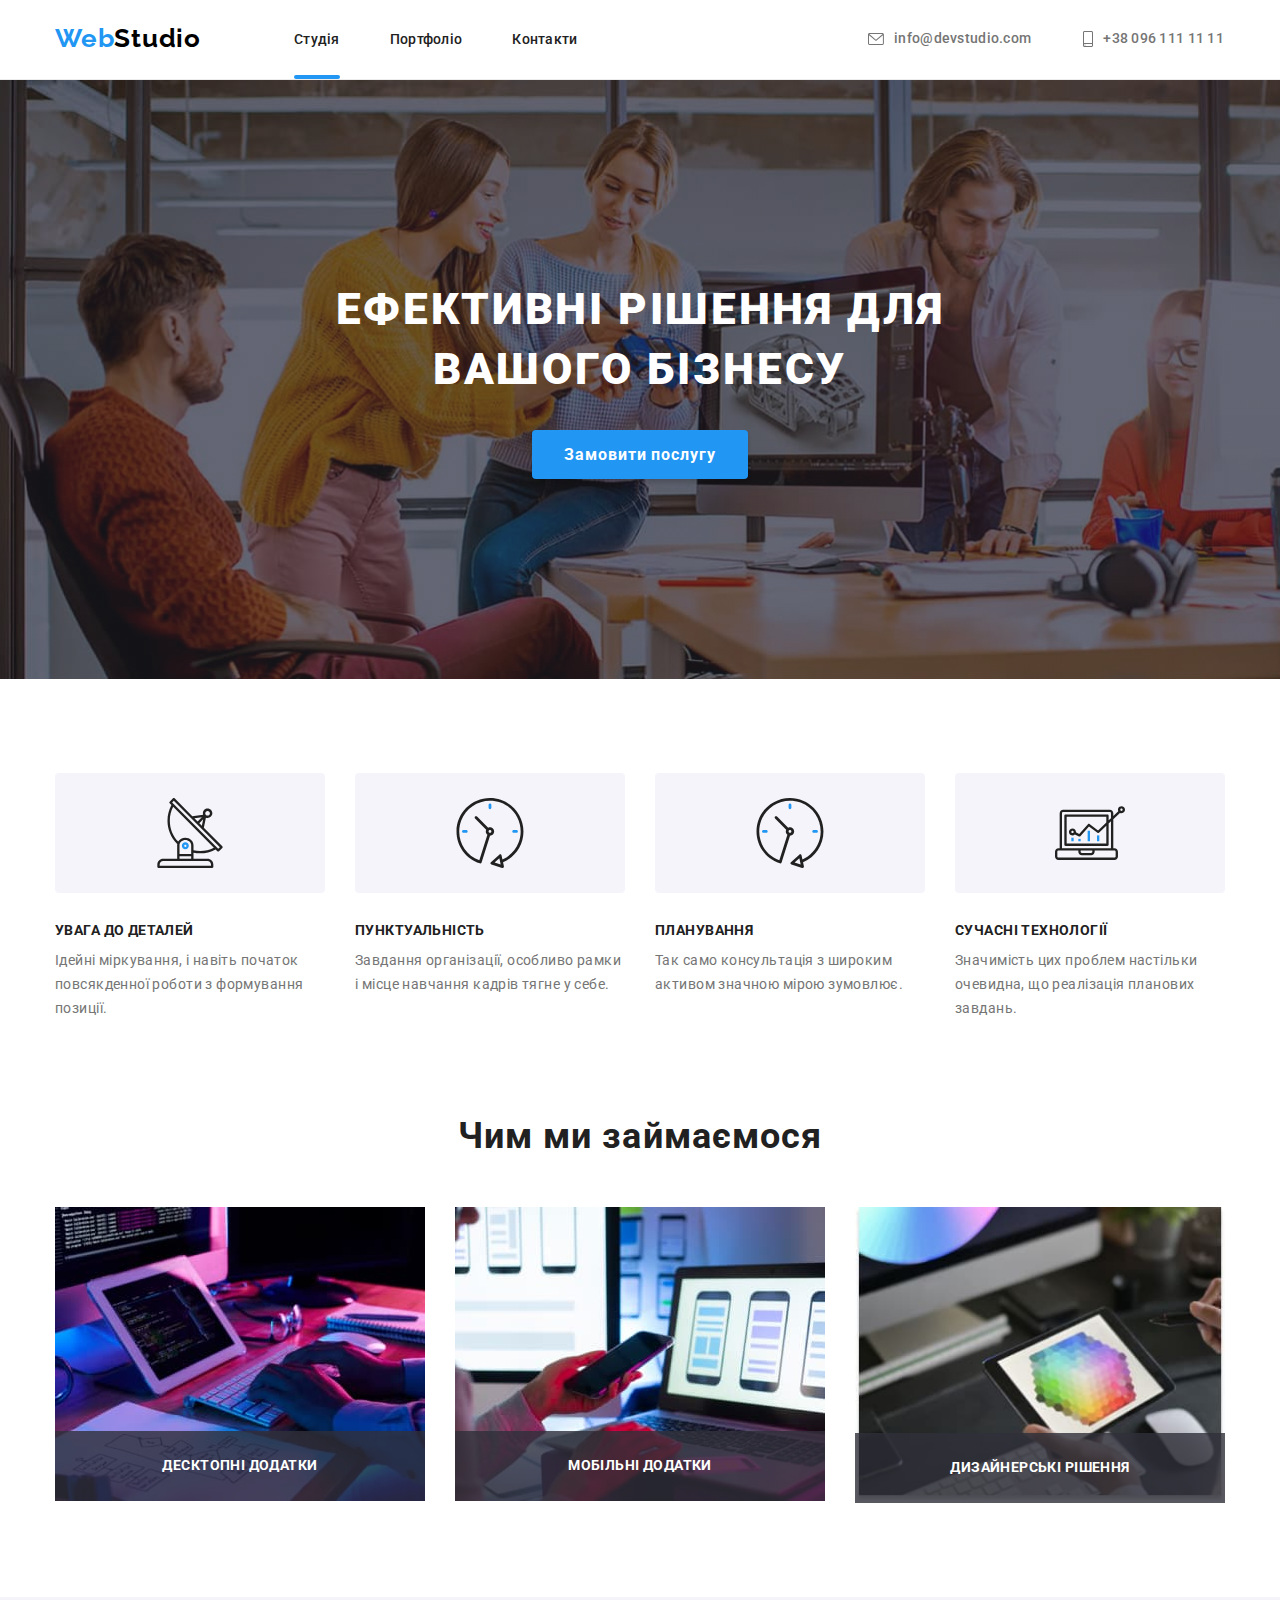
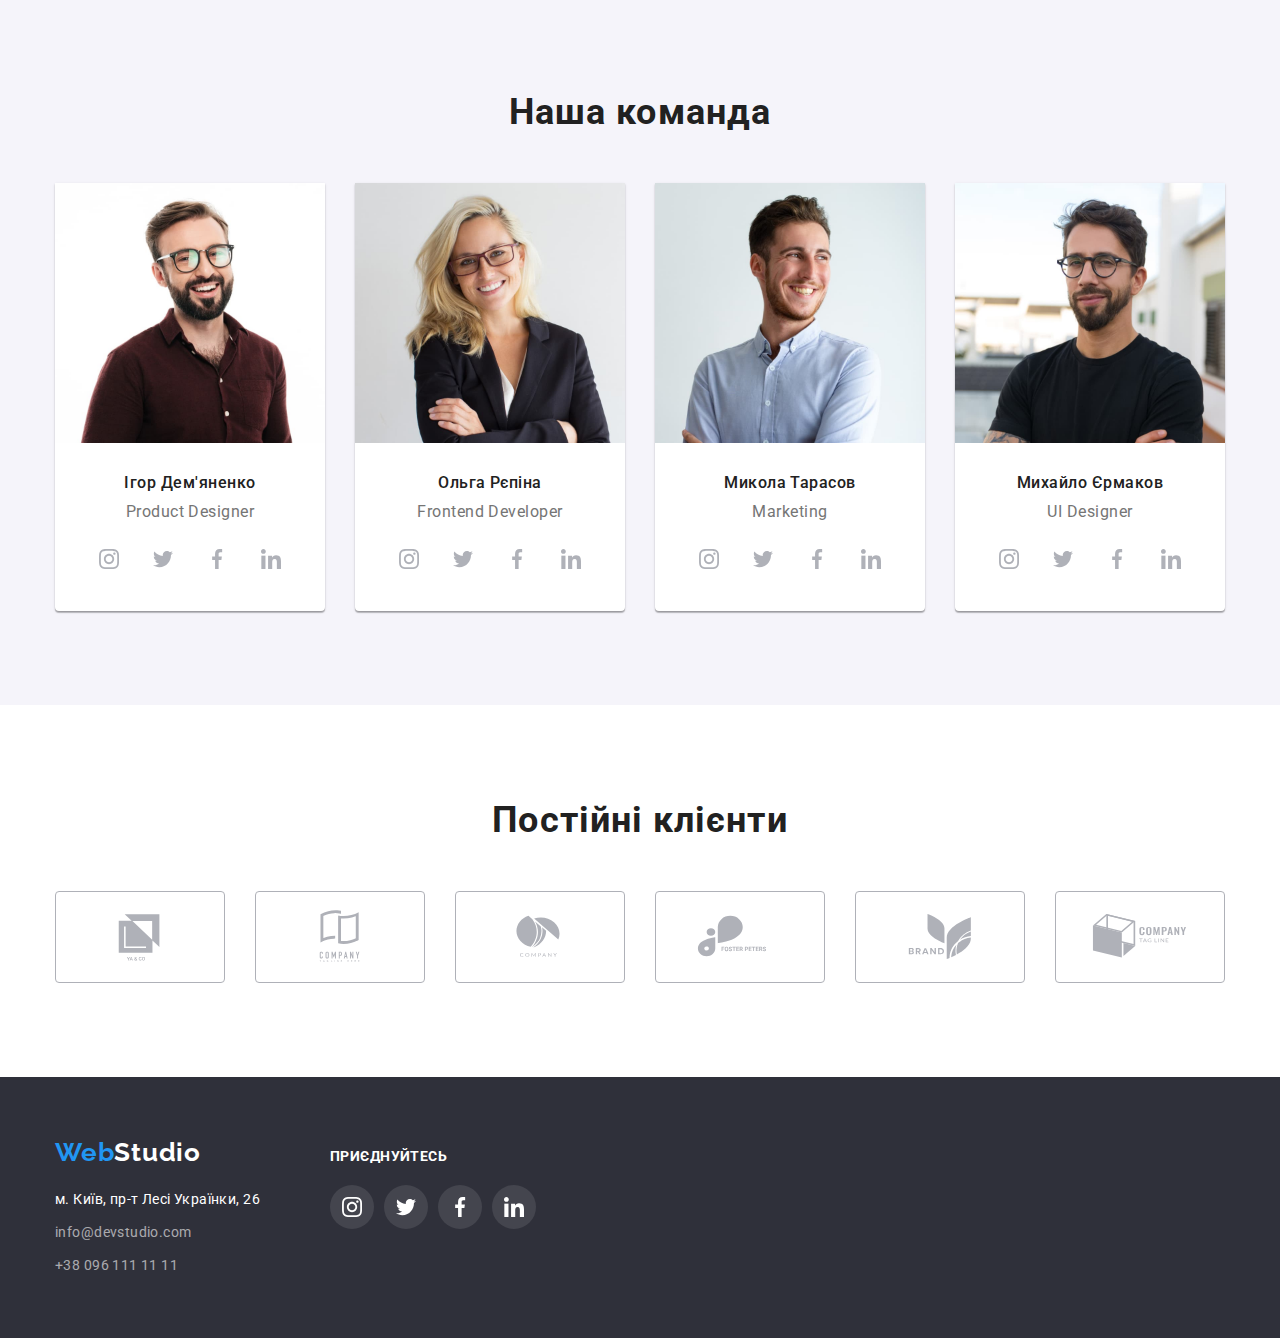
==== index.html @ deec121f "hw-5" ====
<!DOCTYPE html>
<html lang="uk">
<head>
    <meta charset="UTF-8">
    <meta http-equiv="X-UA-Compatible" content="IE=edge">
    <meta name="viewport" content="width=device-width, initial-scale=1.0">
    <title>Студія</title> 
    <link rel="preconnect" href="https://fonts.googleapis.com">
    <link rel="preconnect" href="https://fonts.gstatic.com" crossorigin>
    <link href="https://fonts.googleapis.com/css2?family=Raleway:wght@700&family=Roboto:wght@400;500;700;900&display=swap"
        rel="stylesheet">
    <link rel="stylesheet" href="https://cdn.jsdelivr.net/npm/modern-normalize@1.1.0/modern-normalize.min.css">
    <link rel="stylesheet" href="./css/styles.css">

</head>
<body>
    <header class="main-header">
        <div class="container navigation">
            <nav class="nav">           
                <a class="logo-text link" href="./index.html"><span class="logo-text-span">Web</span>Studio</a>
                <ul class="list menu-list1">
                    <li><a class="link menu-link current" href="./index.html">Студія</a></li>
                    <li><a class="link menu-link" href="./portfolio.html">Портфоліо</a></li>
                    <li><a class="link menu-link" href="#contacts">Контакти</a></li>
                </ul>
            </nav>

            <ul class="list menu-list2">
                <li class="header-address">
                    <a class="link link-header" href="mailto:info@devstudio.com" target="_blank">
                    <svg aria-label="іконка пошти" class="icon-mail">
                        <use href="./images/svg-sprite/sprite-icon.svg#icon-mail"></use>
                    </svg>
                    info@devstudio.com
                    </a>
                </li>
                <li class="header-address">
                    <a class="link link-header" href="tel:+380961111111" target="_blank">
                    <svg aria-label="іконка телефону" class="icon-telef ">
                        <use href="./images/svg-sprite/sprite-icon.svg#icon-telef"></use>
                    </svg>
                    +38 096 111 11 11
                </a>
            </li>
            </ul>
               
        </div>
    </header>

    <main>

        <section class="background-section">
            <div class="container">
                <h1 class="text-header">
                    Ефективні рішення для вашого бізнесу
                </h1>
                <button class="btn-studio" type="button" data-modal-open>Замовити послугу</button>
            </div>
        </section>

        <section class="section">
            <div class="container">
                <h2 class="visually-hidden">Наші особливоті</h2>
                <ul class="list peculiarities">
                    <li class="item">
                        <div class="item-icon">
                            <svg class="antenna-icon">
                                <use href="./images/svg-sprite/sprite-icon.svg#icon-antenna"></use>
                            </svg>
                        </div>
                        <h3 class="text-headline">УВАГА ДО ДЕТАЛЕЙ</h3>
                        <p class="text-description">Ідейні міркування, і навіть початок повсякденної роботи з формування позиції.</p>
                    </li>

                    <li class="item">
                        <div class="item-icon">
                            <svg class="antenna-icon">
                                <use href="./images/svg-sprite/sprite-icon.svg#icon-clock"></use>
                            </svg>
                        </div>
                        <h3 class="text-headline">ПУНКТУАЛЬНІСТЬ</h3>
                        <p class="text-description">Завдання організації, особливо рамки і місце навчання кадрів тягне у себе.</p>
                    </li>

                    <li class="item">   
                        <div class="item-icon">
                            <svg class="antenna-icon">
                                <use href="./images/svg-sprite/sprite-icon.svg#icon-clock"></use>
                            </svg>
                        </div>
                        <h3 class="text-headline">ПЛАНУВАННЯ</h3>
                        <p class="text-description">Так само консультація з широким активом значною мірою зумовлює.</p>
                    </li>

                    <li class="item">
                        <div class="item-icon">
                            <svg class="antenna-icon">
                                <use href="./images/svg-sprite/sprite-icon.svg#icon-diagram"></use>
                            </svg>
                        </div>
                        <h3 class="text-headline">СУЧАСНІ ТЕХНОЛОГІЇ</h3>
                        <p class="text-description">Значимість цих проблем настільки очевидна, що реалізація планових завдань.</p>
                    </li>
                </ul>
            </div>
        </section>

        <section class="section section-3">
            <div class="container">
                <h2 class="text-h">Чим ми займаємося</h2>
                <ul class="list container-list"> 
                    <li>
                        <div class="product-content">
                            <img class="img-what-does" src="./images/img-1.jpg" alt="процес програмування" width="370">
                           
                            <div class="product-box">
                                <p class="product-text">Десктопні додатки</p> 
                            </div>
                        </div>
                    </li>

                    <li>
                        <div class="product-content">
                            <img class="img-what-does" src="./images/img-2.jpg" alt="ноутбук та телефон" width="370">
                            
                            <div class="product-box">
                                <p class="product-text">Мобільні додатки</p> 
                            </div>      
                        </div>
                    </li>

                    <li>
                        <div class="product-content">
                            <img class="img-what-does" src="./images/img-3.jpg" alt="планшет" width="370">
                            
                            <div class="product-box">
                                <p class="product-text">Дизайнерські рішення</p>
                            </div>    
                        </div>
                    </li>
                </ul>
            </div>
        </section>

        <section class="section studio-section">
            <div class="container">
                <h2 class="text-h">Наша команда</h2>
                <ul class="list studio-container">
                    <li class="block-content">
                            <img src="./images/section-team/img-s1.jpg" alt="фото Ігора Дем'яненка" width="270">
                            <h3 class="text-team-name">Ігор Дем'яненко</h3>
                            <p  class="text-profession">Product Designer</p>  
                            <ul class="social-list list">
                                <li class="list-item">
                                    <a href="" class="social-link">
                                        <svg aria-label="іконка інстаграму" class="social-list-icon">
                                            <use href="./images/svg-sprite/sprite-icon.svg#icon-instagram"></use>
                                        </svg>
                                    </a>
                                </li>
                                <li class="list-item">
                                    <a href="" class="social-link">
                                        <svg aria-label="іконка твітеру" class="social-list-icon">
                                            <use href="./images/svg-sprite/sprite-icon.svg#icon-twitter"></use>
                                        </svg>
                                    </a>
                                </li>
                                <li class="list-item">
                                    <a href="" class="social-link">
                                        <svg aria-label="іконка фейсбуку" class="social-list-icon">
                                            <use href="./images/svg-sprite/sprite-icon.svg#icon-facebook"></use>
                                        </svg>
                                    </a>
                                </li>
                                <li class="list-item">
                                    <a href="" class="social-link">
                                        <svg aria-label="іконка лінкдедин" class="social-list-icon">
                                            <use href="./images/svg-sprite/sprite-icon.svg#icon-linkedin"></use>
                                        </svg>
                                    </a>
                                </li>
                            </ul>
                    </li>

                    <li class="block-content">
                        <img src="./images/section-team/img-s2.jpg" alt="фото Ольги Рєпіний" width="270">
                        <h3 class="text-team-name">Ольга Рєпіна</h3>
                        <p  class="text-profession">Frontend Developer</p>
                        <ul class="social-list list">
                                <li class="list-item">
                                    <a href="" class="social-link">
                                        <svg aria-label="іконка інстаграму" class="social-list-icon">
                                            <use href="./images/svg-sprite/sprite-icon.svg#icon-instagram"></use>
                                        </svg>
                                    </a>
                                </li>
                                <li class="list-item">
                                    <a href="" class="social-link">
                                        <svg aria-label="іконка твітеру" class="social-list-icon">
                                            <use href="./images/svg-sprite/sprite-icon.svg#icon-twitter"></use>
                                        </svg>
                                    </a>
                                </li>
                                <li class="list-item">
                                    <a href="" class="social-link">
                                        <svg aria-label="іконка фейсбуку" class="social-list-icon">
                                            <use href="./images/svg-sprite/sprite-icon.svg#icon-facebook"></use>
                                        </svg>
                                    </a>
                                </li>
                                <li class="list-item">
                                    <a href="" class="social-link">
                                        <svg aria-label="іконка лінкдедин" class="social-list-icon">
                                            <use href="./images/svg-sprite/sprite-icon.svg#icon-linkedin"></use>
                                        </svg>
                                    </a>
                                </li>
                            </ul>
                    </li>

                    <li class="block-content">
                        <img src="./images/section-team/img-s3.jpg" alt="фото Миколи Тарасова" width="270">
                        <h3 class="text-team-name">Микола Тарасов</h3>
                        <p  class="text-profession">Marketing</p>
                        <ul class="social-list list">
                                <li class="list-item">
                                    <a href="" class="social-link">
                                        <svg aria-label="іконка інстаграму" class="social-list-icon">
                                            <use href="./images/svg-sprite/sprite-icon.svg#icon-instagram"></use>
                                        </svg>
                                    </a>
                                </li>
                                <li class="list-item">
                                    <a href="" class="social-link">
                                        <svg aria-label="іконка твітеру" class="social-list-icon">
                                            <use href="./images/svg-sprite/sprite-icon.svg#icon-twitter"></use>
                                        </svg>
                                    </a>
                                </li>
                                <li class="list-item">
                                    <a href="" class="social-link">
                                        <svg aria-label="іконка фейсбуку" class="social-list-icon">
                                            <use href="./images/svg-sprite/sprite-icon.svg#icon-facebook"></use>
                                        </svg>
                                    </a>
                                </li>
                                <li class="list-item">
                                    <a href="" class="social-link">
                                        <svg aria-label="іконка лінкдедин" class="social-list-icon">
                                            <use href="./images/svg-sprite/sprite-icon.svg#icon-linkedin"></use>
                                        </svg>
                                    </a>
                                </li>
                            </ul>
                    </li>

                    <li class="block-content">
                        <img src="./images/section-team/img-s4.jpg" alt="фото Михайла Єрмакова" width="270">
                        <h3 class="text-team-name">Михайло Єрмаков</h3>
                        <p  class="text-profession">UI Designer</p>
                        <ul class="social-list list">
                                <li class="list-item">
                                    <a href="" class="social-link">
                                        <svg aria-label="іконка інстаграму" class="social-list-icon">
                                            <use href="./images/svg-sprite/sprite-icon.svg#icon-instagram"></use>
                                        </svg>
                                    </a>
                                </li>
                                <li class="list-item">
                                    <a href="" class="social-link">
                                        <svg aria-label="іконка твітеру" class="social-list-icon">
                                            <use href="./images/svg-sprite/sprite-icon.svg#icon-twitter"></use>
                                        </svg>
                                    </a>
                                </li>
                                <li class="list-item">
                                    <a href="" class="social-link">
                                        <svg aria-label="іконка фейсбуку" class="social-list-icon">
                                            <use href="./images/svg-sprite/sprite-icon.svg#icon-facebook"></use>
                                        </svg>
                                    </a>
                                </li>
                                <li class="list-item">
                                    <a href="" class="social-link">
                                        <svg aria-label="іконка лінкдедин" class="social-list-icon">
                                            <use href="./images/svg-sprite/sprite-icon.svg#icon-linkedin"></use>
                                        </svg>
                                    </a>
                                </li>
                            </ul>
                    </li>
                </ul>
            </div>
        </section>

        <section class="section studio-section-link">
            <div class="container">
                <h2 class="text-h text-icon">Постійні клієнти</h2>

                <ul class="section-list-item list">
                    <li class="list-l">
                        <a href="" class="link-item-icon">
                            <svg class="section-item">
                                <use href="./images/svg-sprite/sprite-icon.svg#icon-Logo"></use>
                            </svg>
                        </a>
                    </li>
                    <li class="list-l">
                        <a href="" class="link-item-icon">
                            <svg class="section-item">
                                <use href="./images/svg-sprite/sprite-icon.svg#icon-Logo-1"></use>
                            </svg>
                        </a>
                    </li>
                    <li class="list-l">
                        <a href="" class="link-item-icon">
                            <svg class="section-item">
                                <use href="./images/svg-sprite/sprite-icon.svg#icon-Logo-2"></use>
                            </svg>
                        </a>
                    </li>
                    <li class="list-l">
                        <a href="" class="link-item-icon">
                            <svg class="section-item">
                                <use href="./images/svg-sprite/sprite-icon.svg#icon-Logo-3"></use>
                            </svg>
                        </a>
                    </li>
                    <li class="list-l">
                        <a href="" class="link-item-icon">
                            <svg class="section-item">
                                <use href="./images/svg-sprite/sprite-icon.svg#icon-Logo-4"></use>
                            </svg>
                        </a>
                    </li>
                    <li class="list-l">
                        <a href="" class="link-item-icon">
                            <svg class="section-item">
                                <use href="./images/svg-sprite/sprite-icon.svg#icon-Logo-5"></use>
                            </svg>
                        </a>
                    </li>
                </ul>

            </div>
        </section>
    </main>
    
    <footer class="foother">
        <div class="container foother-section">
            <div class="box-address">
                <a class="link logo-text" href="./index.html"><span class="logo-text-span">Web</span><span class="logo-text-span-dark">Studio</span></a>
                <address id="contacts" class="contacts">
                    <ul class="list foother-list">
                        <li><a class="address-text link" href="https://goo.gl/maps/6DqwWdedDpS3PxJS8" 
                                target="_blank" 
                                rel="noopener noreferrer nofollow">
                                м. Київ, пр-т Лесі Українки, 26
                            </a>
                        </li>
                        <li><a class="link contacts-text" href="mailto:info@devstudio.com" target="_blank">info@devstudio.com</a></li>
                        <li><a class="link contacts-text" href="tel:+380961111111" target="_blank">+38 096 111 11 11</a></li>
                    </ul>
                </address>
            </div>

            <div class="footer-blok-items">
                <p class="text-social-network">приєднуйтесь</p>
                <ul class="list address-icon">
                    <li>
                        <a class="link-footer-icon" href="">
                            <svg class="icon-footer">
                                <use href="./images/svg-sprite/sprite-icon.svg#icon-instagram"></use>
                            </svg>
                        </a>
                    </li>
                    <li>
                        <a class="link-footer-icon" href="">
                            <svg class="icon-footer">
                                <use href="./images/svg-sprite/sprite-icon.svg#icon-twitter"></use>
                            </svg>
                        </a>
                    </li>
                    <li>
                        <a class="link-footer-icon" href="">
                            <svg class="icon-footer">
                                <use href="./images/svg-sprite/sprite-icon.svg#icon-facebook"></use>
                            </svg>
                        </a>
                    </li>
                    <li>
                        <a class="link-footer-icon" href="">
                            <svg class="icon-footer">
                                <use href="./images/svg-sprite/sprite-icon.svg#icon-linkedin"></use>
                            </svg>
                        </a>
                    </li>
                </ul>
            </div>
        </div>
    </footer>

    <div class="backdrop is-hidden" data-modal>
        <div class="modal">
            <button class="btn-close" type="button" data-modal-close>
                <svg class="modal-svg">
                    <use href="./images/svg-sprite/sprite-icon.svg#icon-close"></use>
                </svg>
            </button>
        </div>
    </div>

    <script src="./js/modal.js"></script>
</body>
</html>
---- css/styles.css ----
/* global variables */
:root{
    --barand-color: #2196F3 ;
}

/* normalize */
h1,
h2,
h3,
h4,
p {
    margin-top: 0;
    margin-bottom: 0;
}

ul,
ol {
    margin-top: 0;
    margin-bottom: 0;
    padding-left: 0;
}


.link{
    text-decoration: none;
}

.list{
    list-style: none;
}

img{
    display: block;
    max-width: 100%;
    height: auto;
}

button {
    cursor: pointer;
}

body{
    background-color: #fff;
    font-family: 'Roboto', 'Raleway', sans-serif;
    color: #212121;
}

.container {
    width: 1200px;
    margin-left: auto;
    margin-right: auto;
    padding-left: 15px;
    padding-right: 15px;
}

.section {
    padding-top: 94px;
}

/* HEDER */
.nav {
    display: flex;
    align-items: center;
}

.navigation {
    display: flex;
    align-items: center;
}

.main-header {
    padding-top: 24px;
    padding-bottom: 25px;
    border-bottom: 1px solid #ECECEC;
}

.menu-list1 {
    column-gap: 50px;
    display: flex;
}
.menu-list2 {
    display: flex;
    column-gap: 50px;
    margin-left: auto;
}


.nav .logo-text {
    margin-right: 93px;
}

.logo-text{
    font-family: 'Raleway', sans-serif;
    font-weight: 700;
    font-size: 26px;
    line-height: 1,19;
    letter-spacing: 0.03em;
    color: #000;
}

.logo-text-span{
    color: var(--barand-color);
}

.menu-link{
    padding: 32px 0px;

    font-style: normal;
    font-weight: 500;
    font-size: 14px;
    line-height: 1.14;
    letter-spacing: 0.02em;
    color: #212121;
    position: relative;

    transition-property: color;
    transition-duration: 250ms;
    transition-timing-function: cubic-bezier(0.4, 0, 0.2, 1);
}

.menu-link::after {
    content: '';
    position: absolute;
    left: 0;
    bottom: 0;

    background-color: var(--barand-color);  
    border-radius: 2px;
    width: 100%;
    height: 4px;
    display: block;

    transition-duration: 250ms;
    transition-timing-function: cubic-bezier(0.4, 0, 0.2, 1);
    transform: scaleX(0);
}

.menu-link:hover::after,
.menu-link:focus::after {

    transform: scaleX(1);
}


.menu-link:hover,
.menu-link:focus,
.link-header:hover,
.link-header:focus{
    color: var(--barand-color);
}

.menu-link.current::after {
    content: '';
    position: absolute;
    left: 0;
    bottom: 0;

    background-color: var(--barand-color);
    border-radius: 2px;
    width: 100%;
    height: 4px;
    display: block;
    transform: scaleX(1);
}


.link-header{  
    display: flex;
    align-items: center;
    justify-content: center;
    column-gap: 10px;
    padding: 1px;

    font-weight: 500;
    font-size: 14px;
    line-height: 1.14;
    letter-spacing: 0.02em;
    color: #757575;
    transition-property: color;
    transition-duration: 250ms;
    transition-timing-function: cubic-bezier(0.4, 0, 0.2, 1);
}

.icon-mail {
    width: 16px;
    height: 12px;
    fill: currentColor;
}

.icon-telef {
    width: 10px;
    height: 16px;
    fill: currentColor;
}

.text-header{
    margin-bottom: 30px;
    margin-left: auto;
    margin-right: auto;
    width: 696px;
    font-weight: 900;
    font-size: 44px;
    line-height: 1.36;
    text-align: center;
    letter-spacing: 0.06em;
    text-transform: uppercase;
    color: #FFFFFF;
}

.btn-studio{
    margin-left: auto;
    margin-right: auto;
    padding: 10px 32px;
    border: transparent;
    font-weight: 700;
    font-size: 16px;
    line-height: 1.87;
    display: flex;
    align-items: center;
    text-align: center;
    letter-spacing: 0.06em;
    color: #FFF;
    background-color: var(--barand-color); 
    box-shadow: 0px 4px 4px rgba(0, 0, 0, 0.15);
    border-radius: 4px;

    transition-property: background-color;
    transition-duration: 250ms;
    transition-timing-function: cubic-bezier(0.4, 0, 0.2, 1);
}

.btn-studio:hover,
.btn-studio:focus{
    background-color: #188CE8;
}

.background-section{
    max-width: 1600px;
    margin-left: auto;
    margin-right: auto;
    padding-top: 200px;
    padding-bottom: 200px;

    background-image: linear-gradient(rgba(47, 48, 58, 0.4), rgba(47, 48, 58, 0.4)), url('../images/bg.jpg');
    background-size: cover;
    background-repeat: no-repeat;
    background-color: #2F303A;
    
}


 /* peculiarities */

.peculiarities {
    display: flex;
    flex-wrap: wrap;
    column-gap: 30px
  }

.peculiarities > .item {
    flex-basis: calc((100% - 90px) / 4);
}

.antenna-icon {
    width: 70px;
    height: 70px;
}

.item-icon {
    display: flex;
    align-items: center;
    justify-content: center;
    min-height: 120px;
    min-width: 270px;
    margin-bottom: 30px;

    background: #F5F4FA;
    border-radius: 4px;
    
}

.text-headline{
    margin-bottom: 10px;
    font-weight: 700;
    font-size: 14px;
    line-height: 1.14;
    letter-spacing: 0.03em;
    text-transform: uppercase;
}

.visually-hidden{
    position: absolute;
    white-space: nowrap;
    width: 1px;
    height: 1px;
    overflow: hidden;
    border: 0;
    padding: 0;
    clip: rect(0 0 0 0);
    clip-path: inset(50%);
    margin: -1px;
}

.text-description{
    font-weight: 400;
    font-size: 14px;
    line-height: 1.71;
    letter-spacing: 0.03em;
    color: #757575;
}

.container-list {
    display: flex;
    flex-wrap: wrap;
    gap: 30px
}

.product-content {
    position: relative;
}

.product-box {
    position: absolute;
    width: 100%;
    height: 70px;
    background: rgba(47, 48, 58, 0.8);
    bottom: 0;
}

.product-text {
    position: absolute;
    top: 50%;
    left: 50%;
    transform: translate(-50%, -50%);
    font-weight: 700;
    font-size: 14px;
    line-height: 1.14;
    text-align: center;
    letter-spacing: 0.03em;
    text-transform: uppercase;

    color: #FFFFFF;
}

.section-3 {
    padding-bottom: 94px;
}

.text-h{
    margin-bottom: 50px;
    font-weight: 700;
    font-size: 36px;
    line-height: 1.17;
    text-align: center;
    letter-spacing: 0.03em;
}

.studio-section{
    padding-bottom: 94px;
    background-color: #F5F4FA;
}

.studio-section-link {
    padding-bottom: 94px;
}

.studio-container {
    display: flex;
    flex-wrap: wrap;
    gap: 30px;
}

.social-list-icon {
    width: 20px;
    height: 20px;
    fill: #AFB1B8;

    transition-property: fill;
    transition-duration: 250ms;
    transition-timing-function: cubic-bezier(0.4, 0, 0.2, 1);
}

.social-list {
    display: flex;
    justify-content: center;
    column-gap: 10px;
    padding-bottom: 30px;
}

.social-link {
    display: flex;
    align-items: center;
    justify-content: center;
    width: 44px;
    height: 44px;
    border-radius: 50%;
    background-color: #fff;

    transition-property: background-color;
    transition-duration: 250ms;
    transition-timing-function: cubic-bezier(0.4, 0, 0.2, 1);
}

.social-link:hover,
.social-link:focus {
    background-color: var(--barand-color);
}

.social-link:hover .social-list-icon,
.social-link:focus .social-list-icon{
    fill: #fff;
}

.text-team-name{
    padding-top: 30px;
    margin-bottom: 10px;
    font-weight: 500;
    font-size: 16px;
    line-height: 1.19;
    text-align: center;
    letter-spacing: 0.03em;
}

.text-profession{
    margin-bottom: 16px;
    font-weight: 400;
    font-size: 16px;
    line-height: 1.19;
    text-align: center;
    letter-spacing: 0.03em;
    color: #757575;
}


.block-content{
    flex-basis: calc((100% - 90px) / 4);
    background-color: #fff;
    box-shadow: 0px 1px 3px rgba(0, 0, 0, 0.12), 0px 1px 1px rgba(0, 0, 0, 0.14), 0px 2px 1px rgba(0, 0, 0, 0.2);
    border-radius: 0px 0px 4px 4px;
}


.text-icon {
    margin-bottom: 50px;
    margin-left: auto;
    margin-right: auto;
    text-align: center;
}

.section-list-item {
    display: flex;
    align-items: center;
    justify-content: center;
    gap: 30px;
}

.link-item-icon {
    display: flex;
    align-items: center;
    justify-content: center;
    width: 170px;
    height: 92px;
    border: 1px solid #AFB1B8;
    border-radius: 4px;

    transition-property: border-color;
    transition-duration: 250ms;
    transition-timing-function: cubic-bezier(0.4, 0, 0.2, 1);
}
 
.section-item {
    width: 106px;
    height: 60px;
    fill: #AFB1B8;

    transition-property: fill;
    transition-duration: 250ms;
    transition-timing-function: cubic-bezier(0.4, 0, 0.2, 1);
} 

.link-item-icon:hover,
.link-item-icon:focus {
    border-color: var(--barand-color)
}

.link-item-icon:hover .section-item,
.link-item-icon:focus .section-item{
    fill: var(--barand-color);
}

.foother{
    background-color: #2F303A;
    padding-top: 60px;
    padding-bottom: 60px;
}

.foother-section {
    display: flex;
    align-items: baseline;
}

.foother-list {
    display: flex;
    flex-direction: column;
    gap: 9px;
}

.logo-text-span-dark{
    color: #fff;
}

.address-text{
    font-style: normal;
    font-weight: 400;
    font-size: 14px;
    line-height: 1.71;
    letter-spacing: 0.03em;
    color: #FFFFFF;

    transition-property: color;
    transition-duration: 250ms;
    transition-timing-function: cubic-bezier(0.4, 0, 0.2, 1);
}

.box-address{
    margin-right: 70px
}

.contacts{
    margin-top: 20px;
}

.address-icon {
    display: flex;
    column-gap: 10px;
}

.link-footer-icon {
    display: flex;
    align-items: center;
    justify-content: center;
    width: 44px;
    height: 44px;
    background-color: rgba(255, 255, 255, 0.1);
    border-radius: 50%;

    transition-property: background-color;
    transition-duration: 250ms;
    transition-timing-function: cubic-bezier(0.4, 0, 0.2, 1);
}
.link-footer-icon:hover,
.link-footer-icon:focus {
    background-color: var(--barand-color);
}

.contacts-text{
    font-style: normal;
    font-weight: 400;
    font-size: 14px;
    line-height: 1.71;
    letter-spacing: 0.03em;
    color: rgba(255, 255, 255, 0.6);

    transition-property: color;
    transition-duration: 250ms;
    transition-timing-function: cubic-bezier(0.4, 0, 0.2, 1);
}

.icon-footer {
    width: 20px;
    height: 20px;
    fill: #fff;
}

.text-social-network {
    margin-bottom: 20px;
    font-weight: 700;
    font-size: 14px;
    line-height: 1.14;
    letter-spacing: 0.03em;
    text-transform: uppercase;
    color: #FFFFFF;
}

.footer-blok-items {
    padding-top: 12px;
    padding-bottom: 40px;
}

.contacts-text:hover,
.contacts-text:focus,
.address-text:hover,
.address-text:focus{
    color: var(--barand-color);
}

.btn{
    padding: 6px 22px;
    border: transparent;
    font-weight: 500;
    font-size: 16px;
    line-height: 1.625;
    text-align: center;
    letter-spacing: 0.03em;
    color: #212121;
    background-color: #F5F4FA; 
    border-radius: 4px;


    transition: color 250ms cubic-bezier(0.4, 0, 0.2, 1),
    background-color 250ms cubic-bezier(0.4, 0, 0.2, 1),
    box-shadow 250ms cubic-bezier(0.4, 0, 0.2, 1);   
}

.btn:hover,
.btn:focus{
    color: #fff;
    background-color: var(--barand-color);
    box-shadow: 0px 3px 1px rgba(0, 0, 0, 0.1), 0px 1px 2px rgba(0, 0, 0, 0.08), 0px 2px 2px rgba(0, 0, 0, 0.12);
}

.btn-list {
    display: flex;
    justify-content: center;
    gap: 8px;
    margin-bottom: 50px;
}

.box-content{
    flex-basis: calc((100% - 60px) / 3);
    background-color: #fff;
}

.box-content-link{
    text-decoration: none;
    display: block;

    transition: box-shadow 250ms cubic-bezier(0.4, 0, 0.2, 1);
}

.box-content-link:hover,
.box-content-link:focus {
    box-shadow: 0px 1px 1px rgba(0, 0, 0, 0.12), 0px 4px 4px rgba(0, 0, 0, 0.06), 1px 4px 6px rgba(0, 0, 0, 0.16);
}



.box-tumb {
    position: relative;
    overflow: hidden;
}

.overlay-tumb {
    position: absolute;
    width: 100%;
    height: 100%;
    top: 0;
    left: 0;
    background-color: rgba(33, 150, 243, 0.9);

    transform: translateY(100%);
    transition: transform 250ms cubic-bezier(0.4, 0, 0.2, 1);
}

.box-content-link:hover .overlay-tumb{
    transform: translateY(0);
}

.text-tumb {
    position: absolute;
    top: 64px;
    bottom: 64px;
    left: 24px;
    right: 24px;
    font-weight: 400;
    font-size: 18px;
    line-height: 1.55;

    letter-spacing: 0.03em;
    color: #FFF;
} 

.carst-box {
    display: flex;
    flex-wrap: wrap;
    gap: 30px;
}

.h-box{
    margin-bottom: 4px;

    color: #212121;
    font-weight: 700;
    font-size: 18px;
    line-height: 2;
    letter-spacing: 0.06em;
}

.text-box{
    
    font-weight: 400;
    font-size: 16px;
    line-height: 1.87;
    letter-spacing: 0.03em;
    color: #757575;
}

.section-csrts {
    padding-top: 92px;
    padding-bottom: 96px;
}

.box-content-text {
    padding-top: 20px;
    padding-left: 24px;
    padding-right: 24px;
    padding-bottom: 20px;

    border: 1px solid #EEEEEE;
    border-top: 0;
}

.backdrop {
    position: fixed;
    top: 0;
    left: 0;
    width: 100%;
    height: 100%;
    background-color: rgba(0, 0, 0, 0.2);
    z-index: 999999;
    opacity: 1;
    visibility: visible;
    pointer-events: auto;  
    transition: opacity 500ms cubic-bezier(0.4, 0, 0.2, 1),visibility 500ms cubic-bezier(0.4, 0, 0.2, 1);
}

.modal {
    position: absolute;
    width: 528px;
    height: 580px;
    left: 50%;
    top: 50%;
    transform: translate(-50%,-50%);
    background-color: #FFFFFF;
    box-shadow: 0px 1px 3px rgba(0, 0, 0, 0.12), 0px 1px 1px rgba(0, 0, 0, 0.14), 0px 2px 1px rgba(0, 0, 0, 0.2);
    border-radius: 4px;
}

.modal-svg{
    width: 11px;
    height: 11px;
}

.btn-close {
    position: absolute;
    top: 8px;
    right: 8px;
    display: flex;
    align-items: center;
    justify-content: center;
    background-color: #FFFFFF;
    width: 30px;
    height: 30px;
    border: 1px solid rgba(0, 0, 0, 0.1);
    border-radius: 50%;
    padding: 0;
}

.is-hidden {
    visibility: hidden;
    opacity: 0;
    pointer-events: none;
}
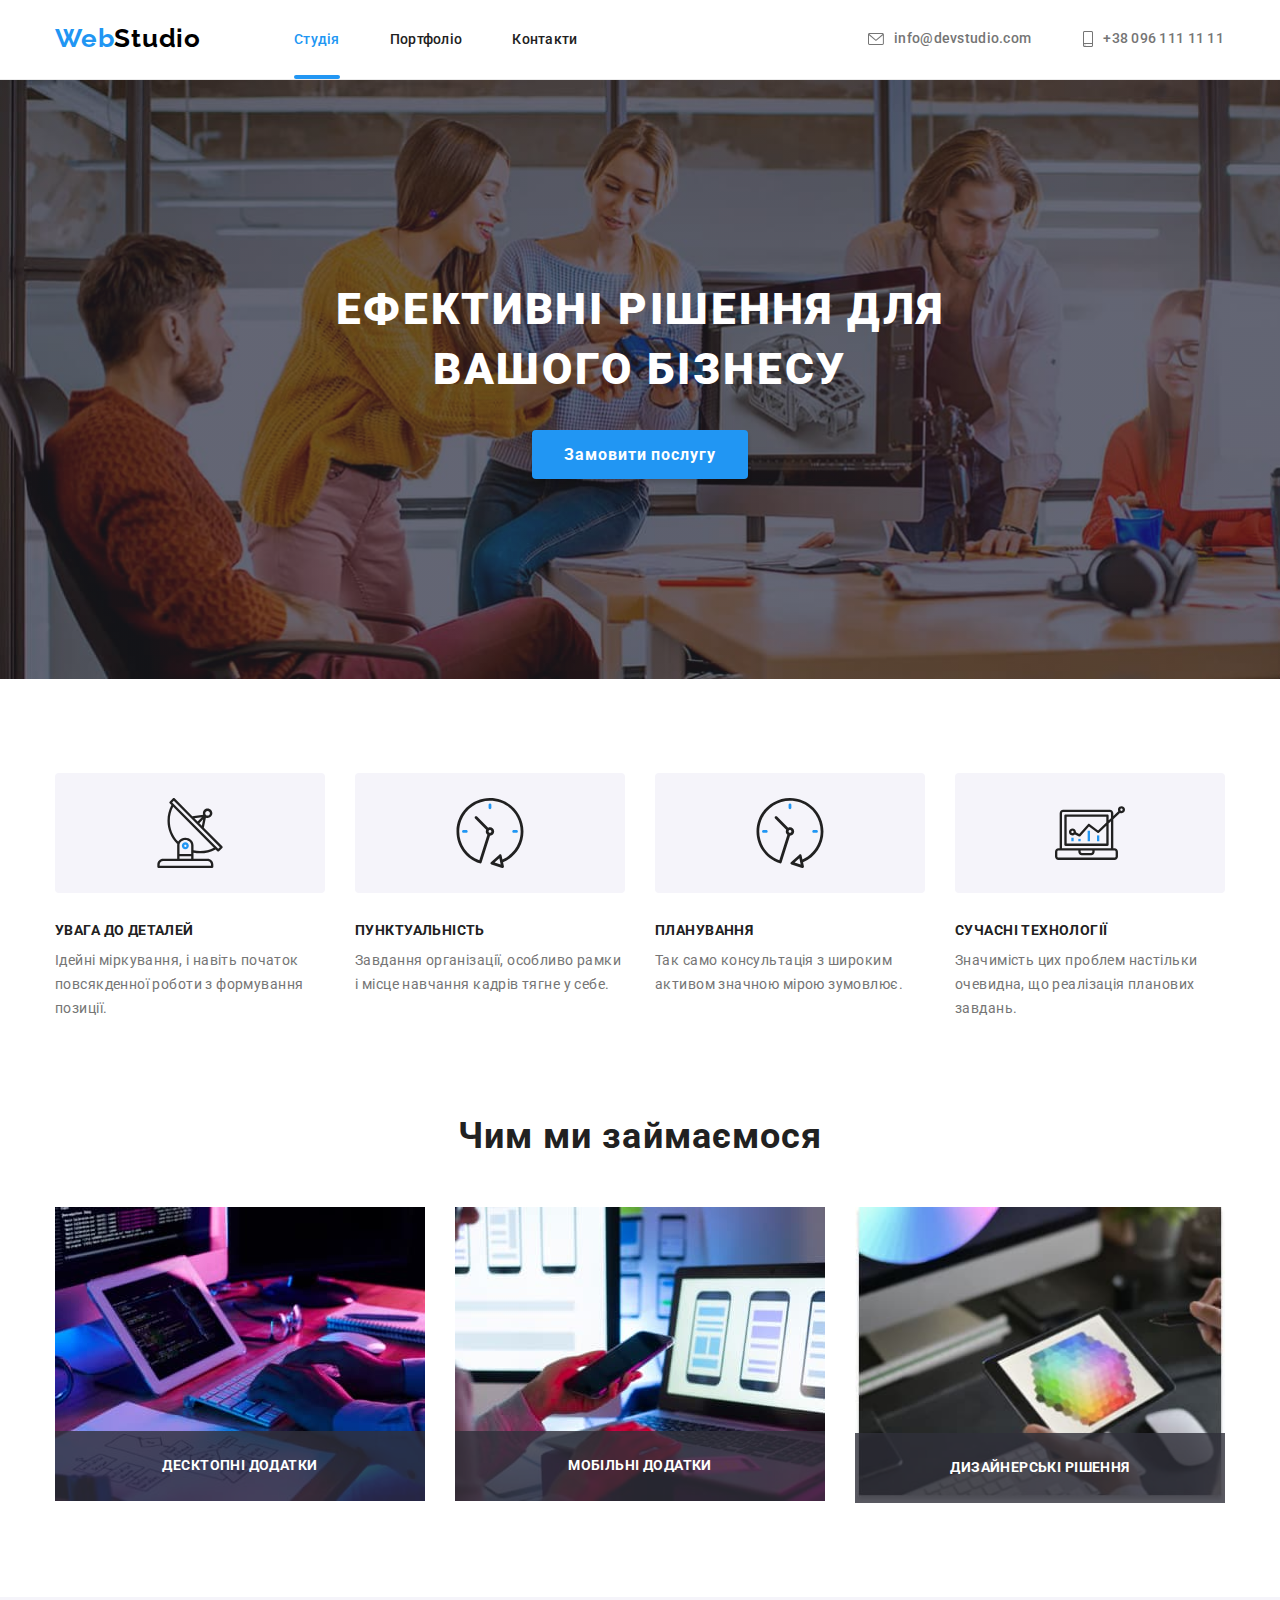
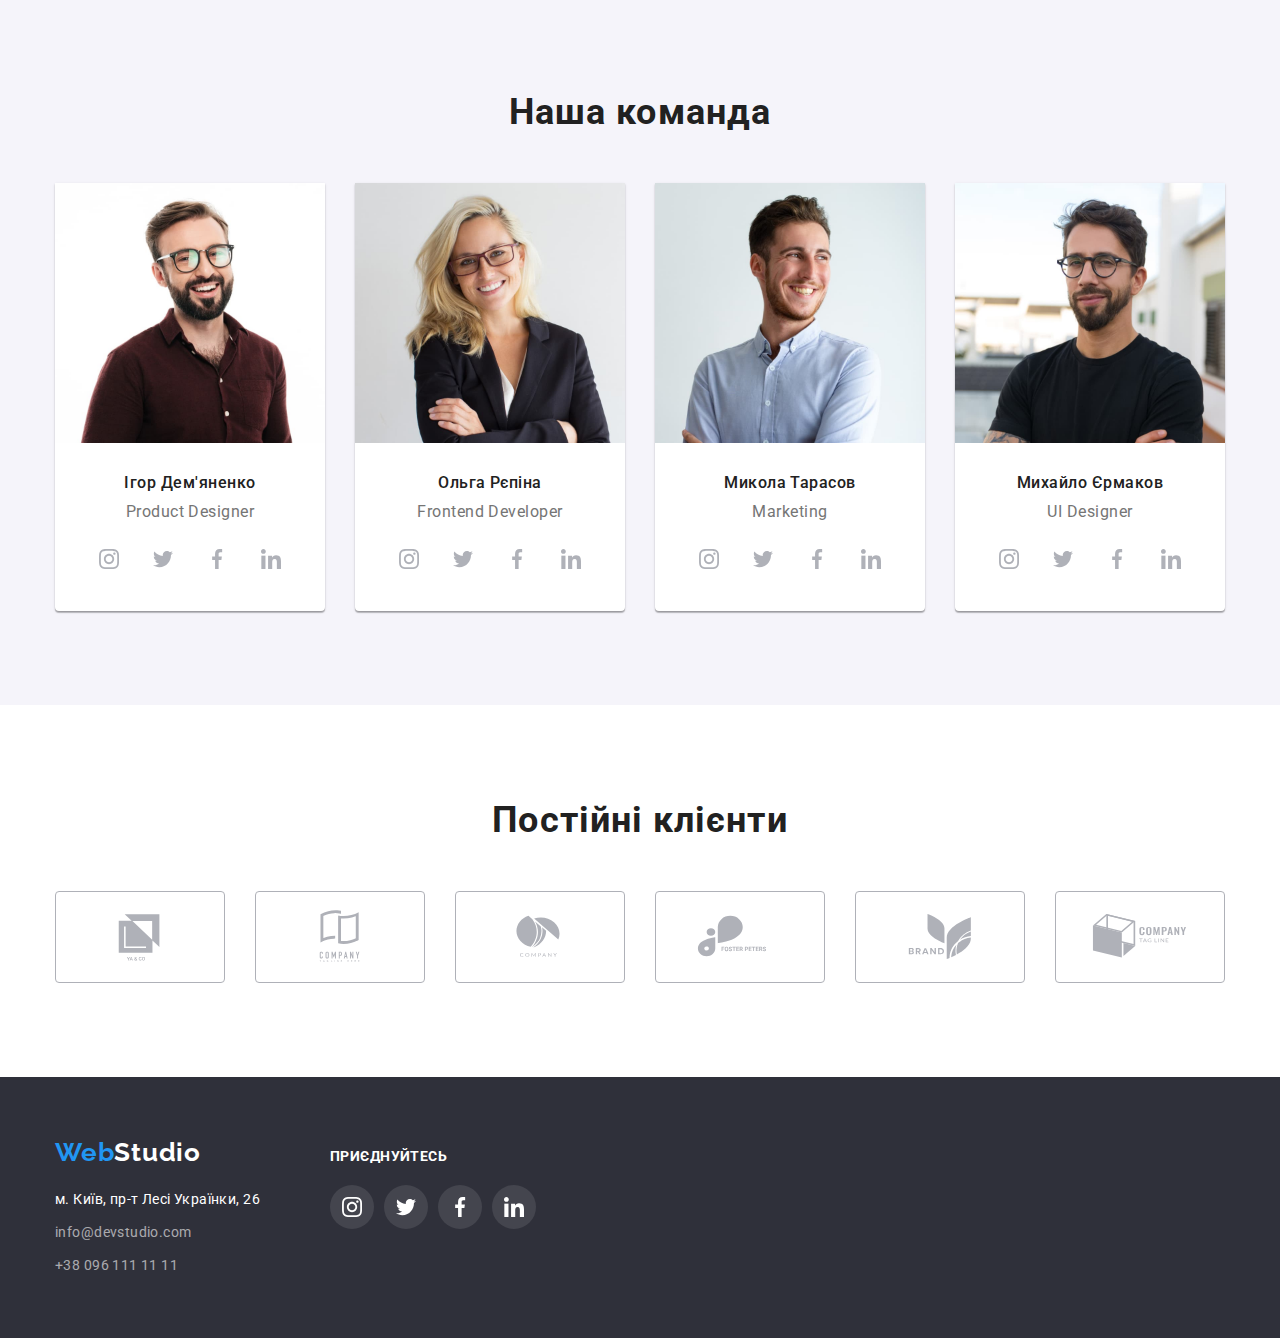
==== commit b07c6660: "fix link" ====
--- a/index.html
+++ b/index.html
@@ -19,7 +19,7 @@
             <nav class="nav">           
                 <a class="logo-text link" href="./index.html"><span class="logo-text-span">Web</span>Studio</a>
                 <ul class="list menu-list1">
-                    <li><a class="link menu-link current" href="./index.html">Студія</a></li>
+                    <li><a class="link menu-link current active" href="./index.html">Студія</a></li>
                     <li><a class="link menu-link" href="./portfolio.html">Портфоліо</a></li>
                     <li><a class="link menu-link" href="#contacts">Контакти</a></li>
                 </ul>
--- a/css/styles.css
+++ b/css/styles.css
@@ -146,6 +146,10 @@
 .menu-link:focus,
 .link-header:hover,
 .link-header:focus{
+    color: var(--barand-color);
+}
+
+.menu-list1 .active {
     color: var(--barand-color);
 }
 
@@ -658,7 +662,7 @@
     left: 0;
     background-color: rgba(33, 150, 243, 0.9);
 
-    transform: translateY(100%);
+    transform: translateY(101%);
     transition: transform 250ms cubic-bezier(0.4, 0, 0.2, 1);
 }
 
